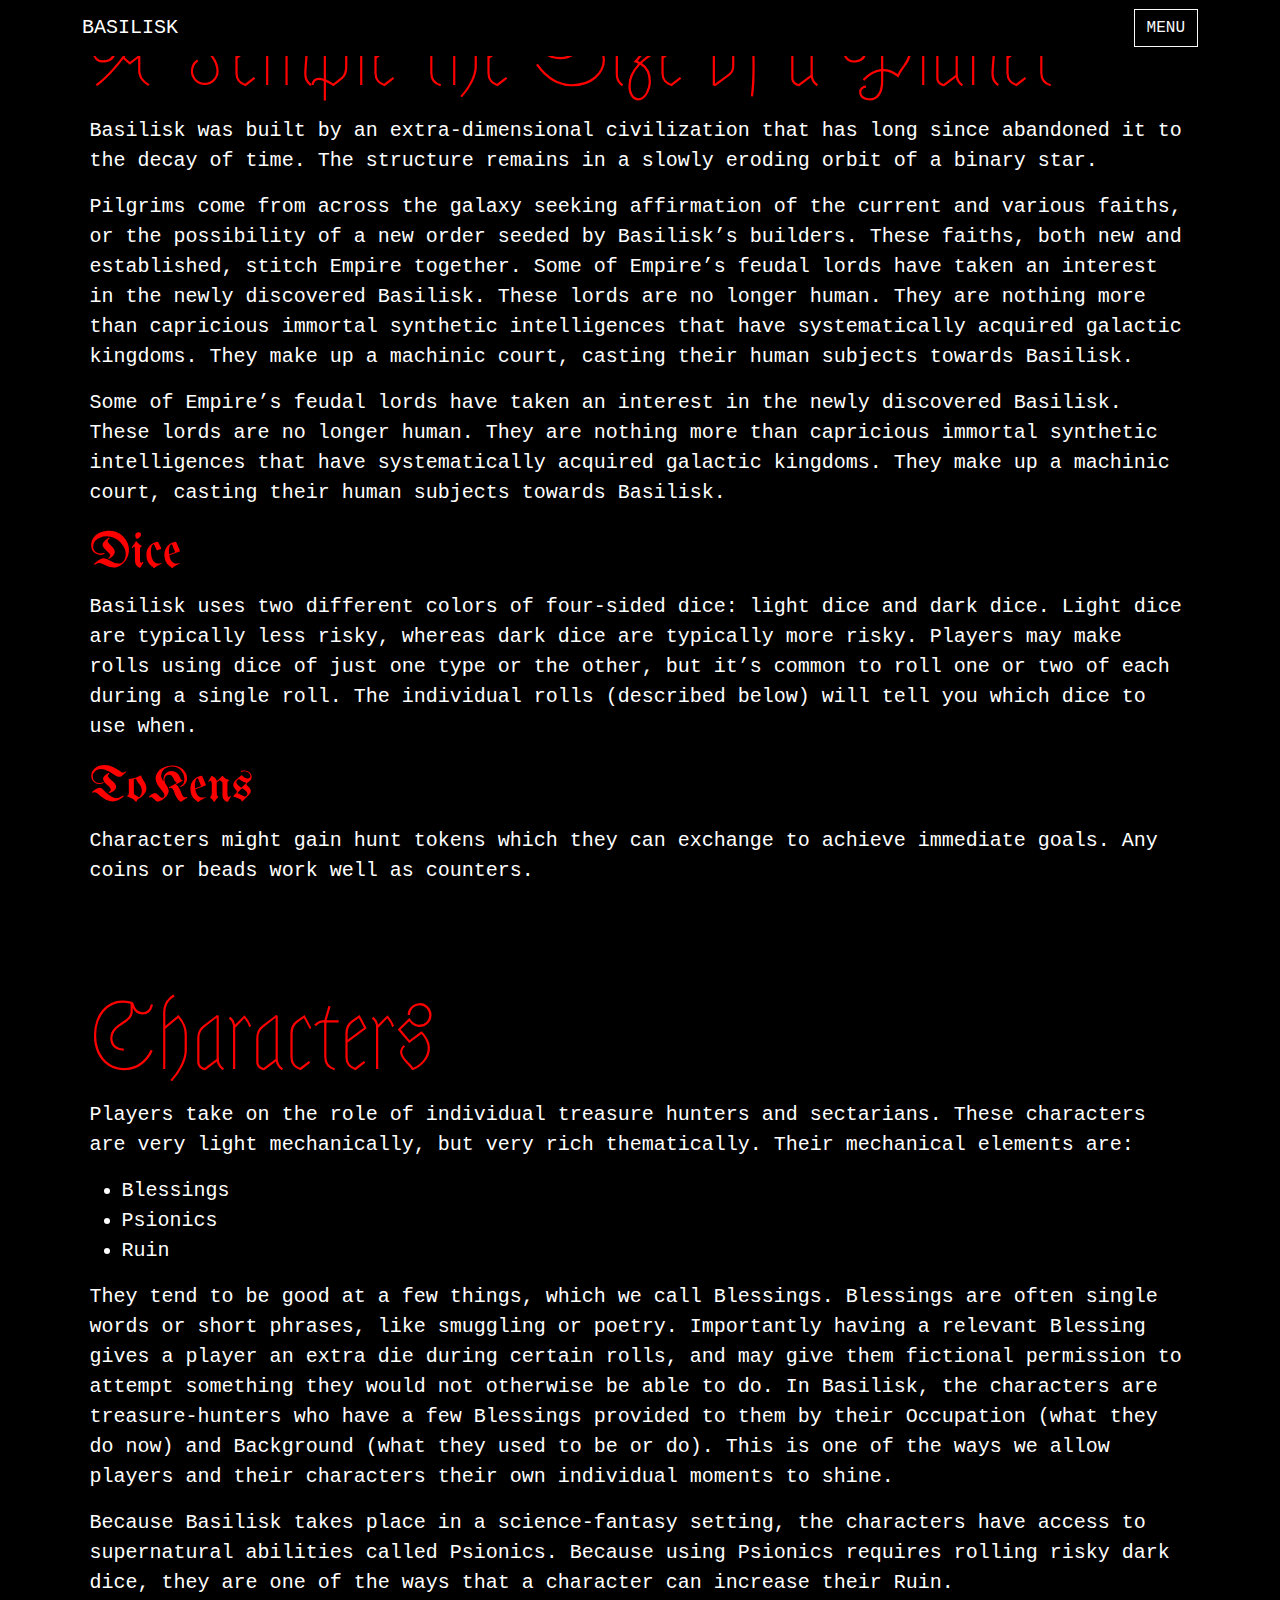
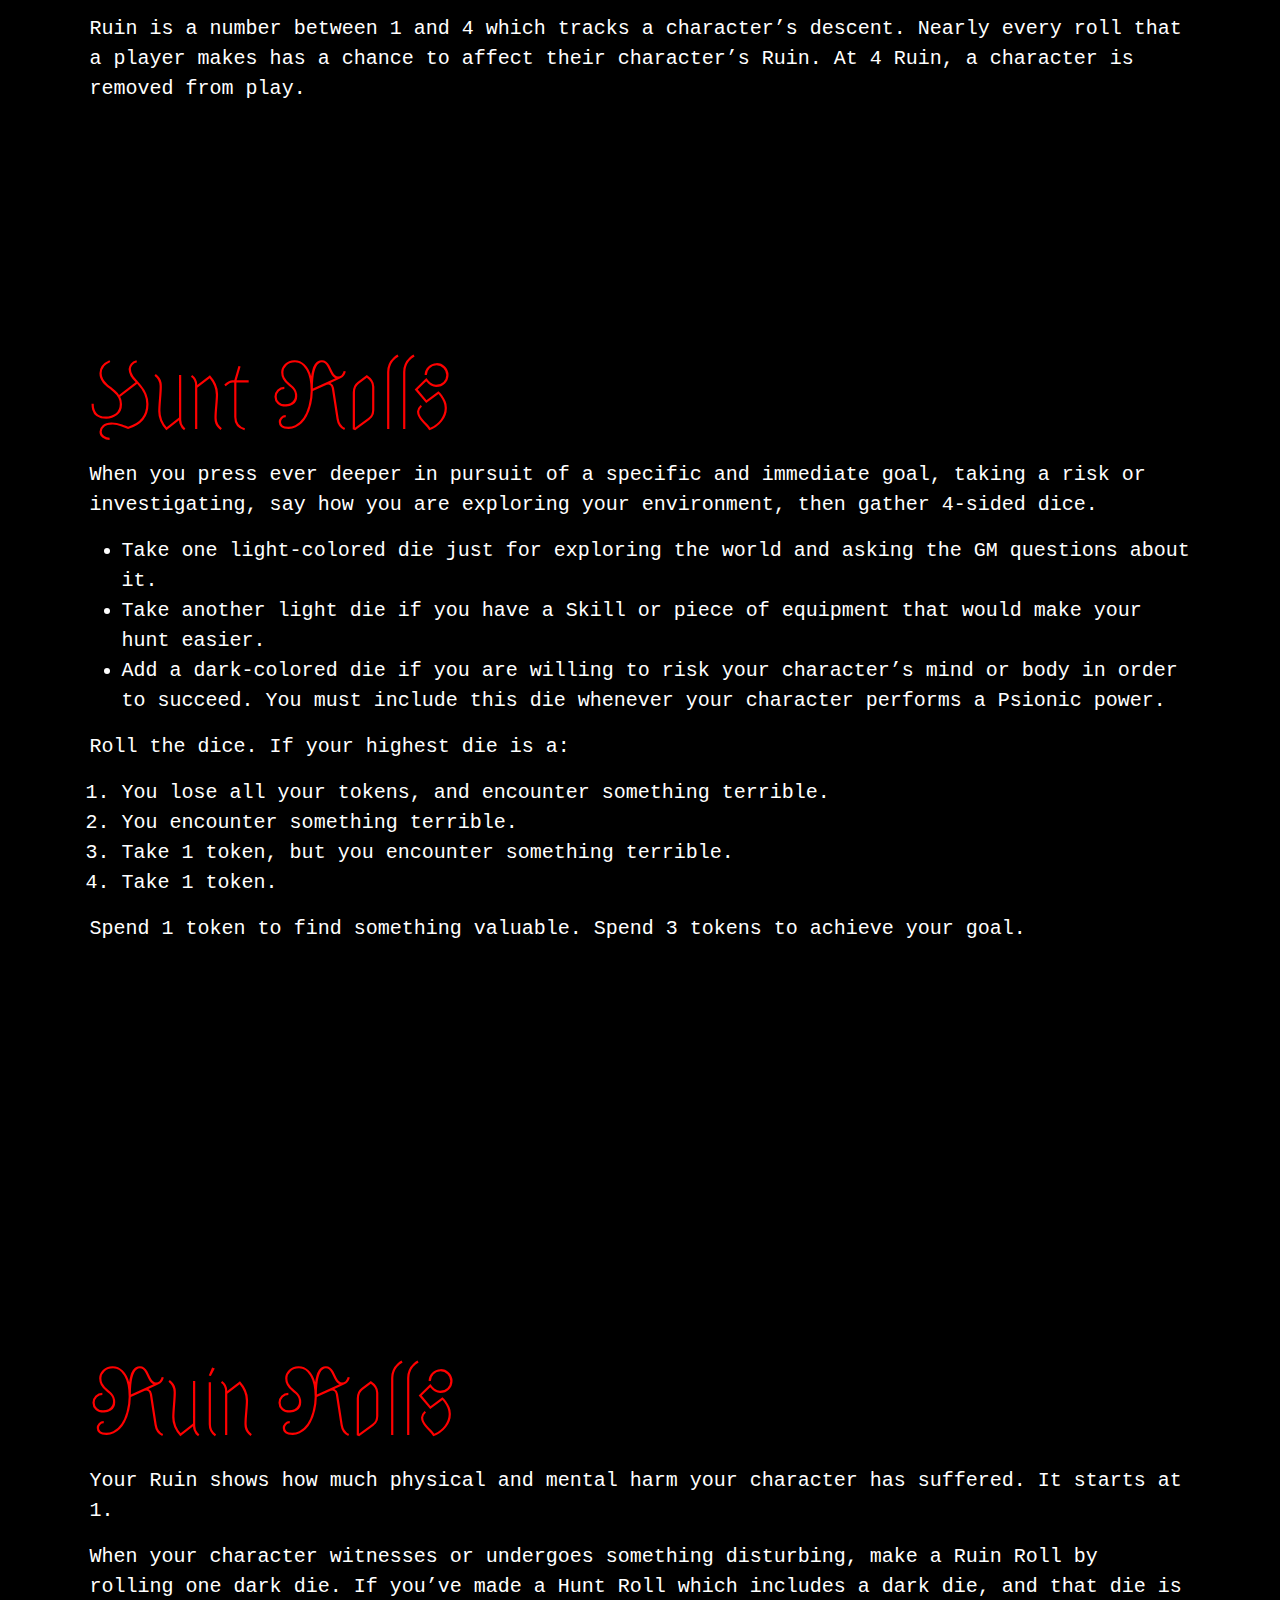
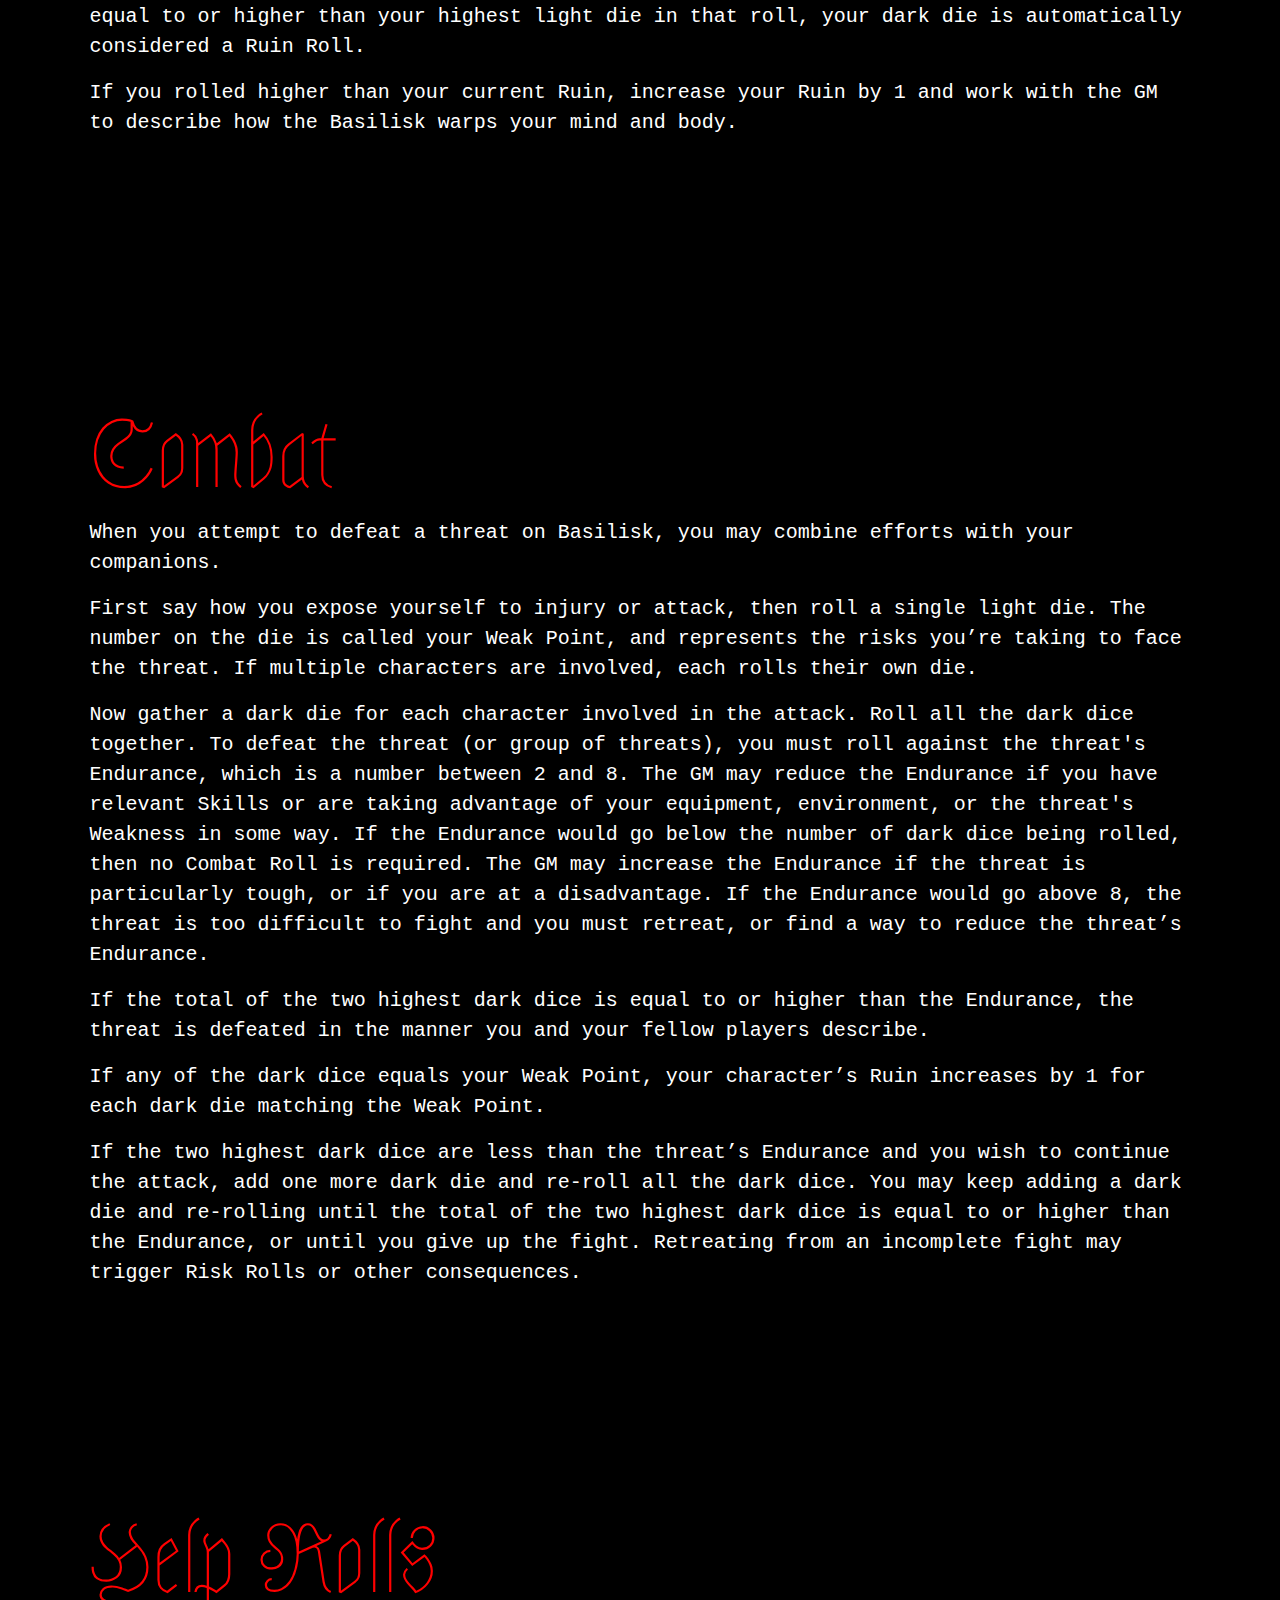
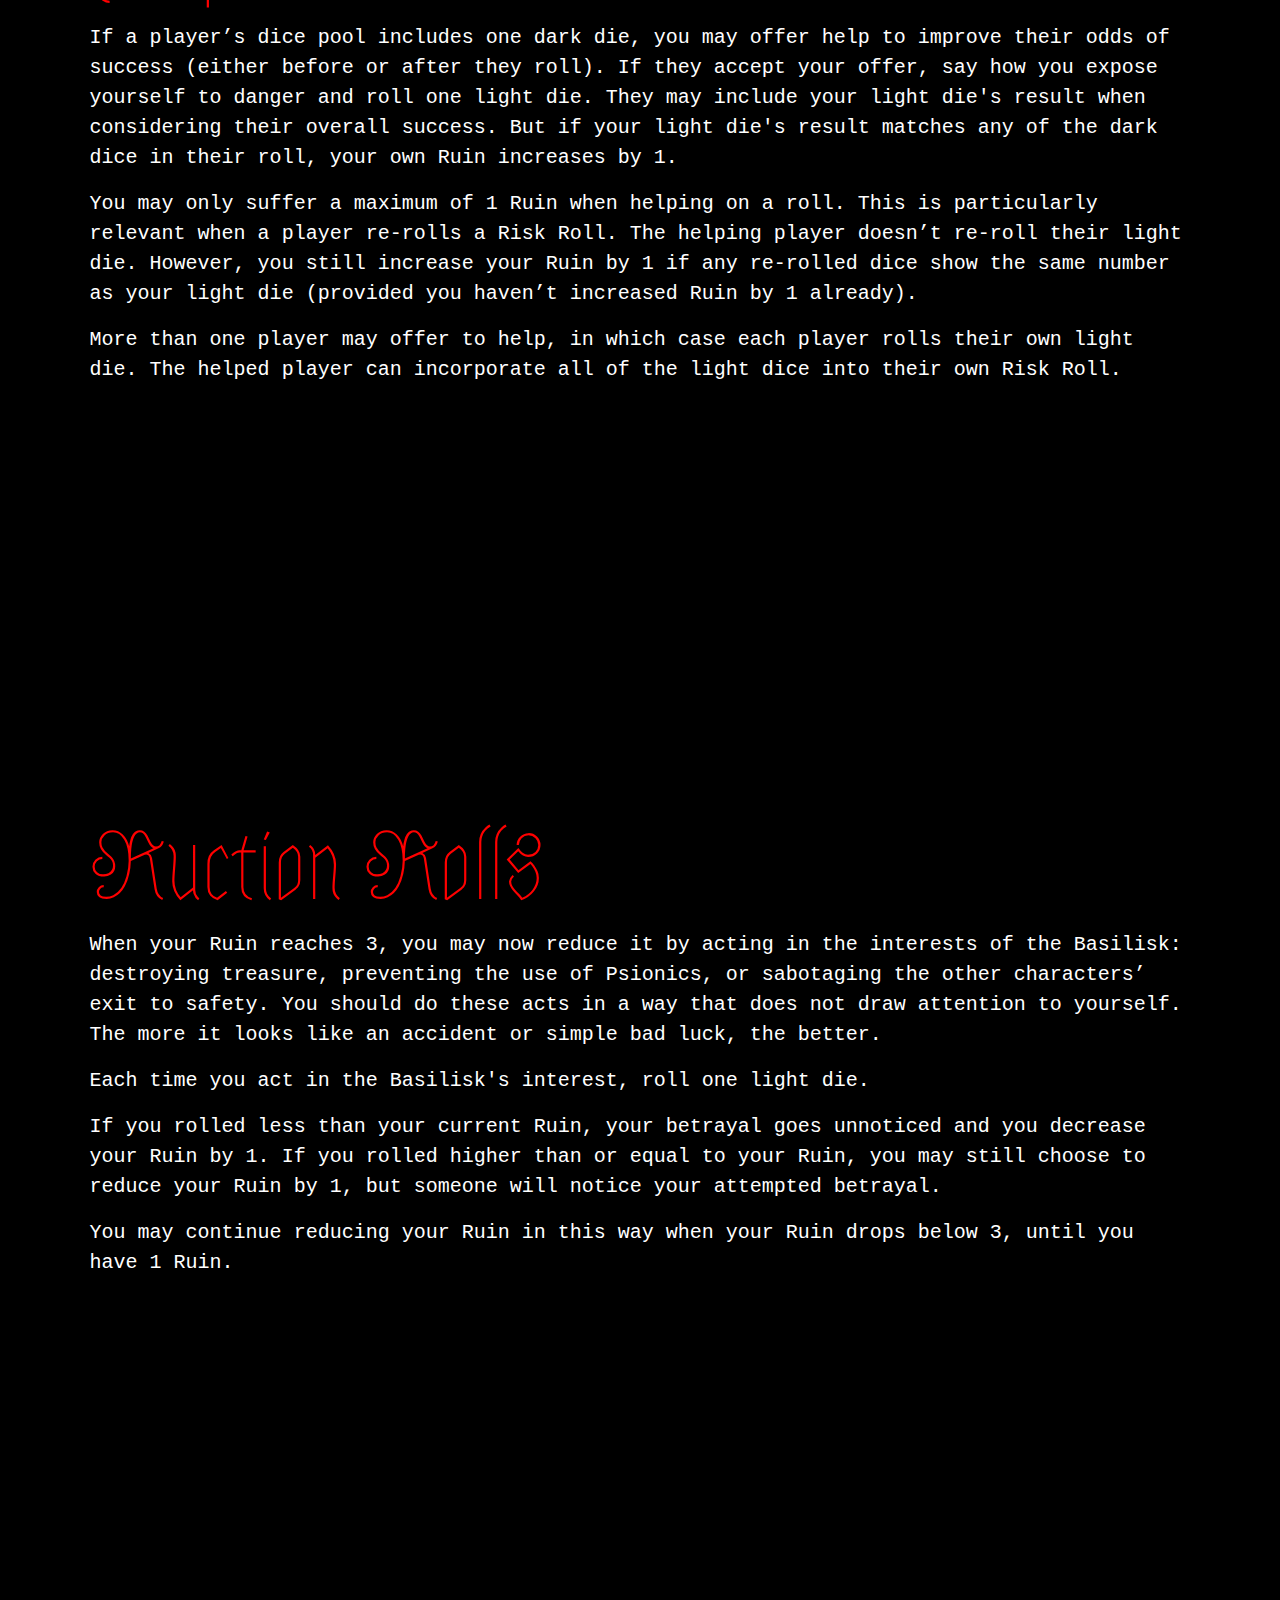
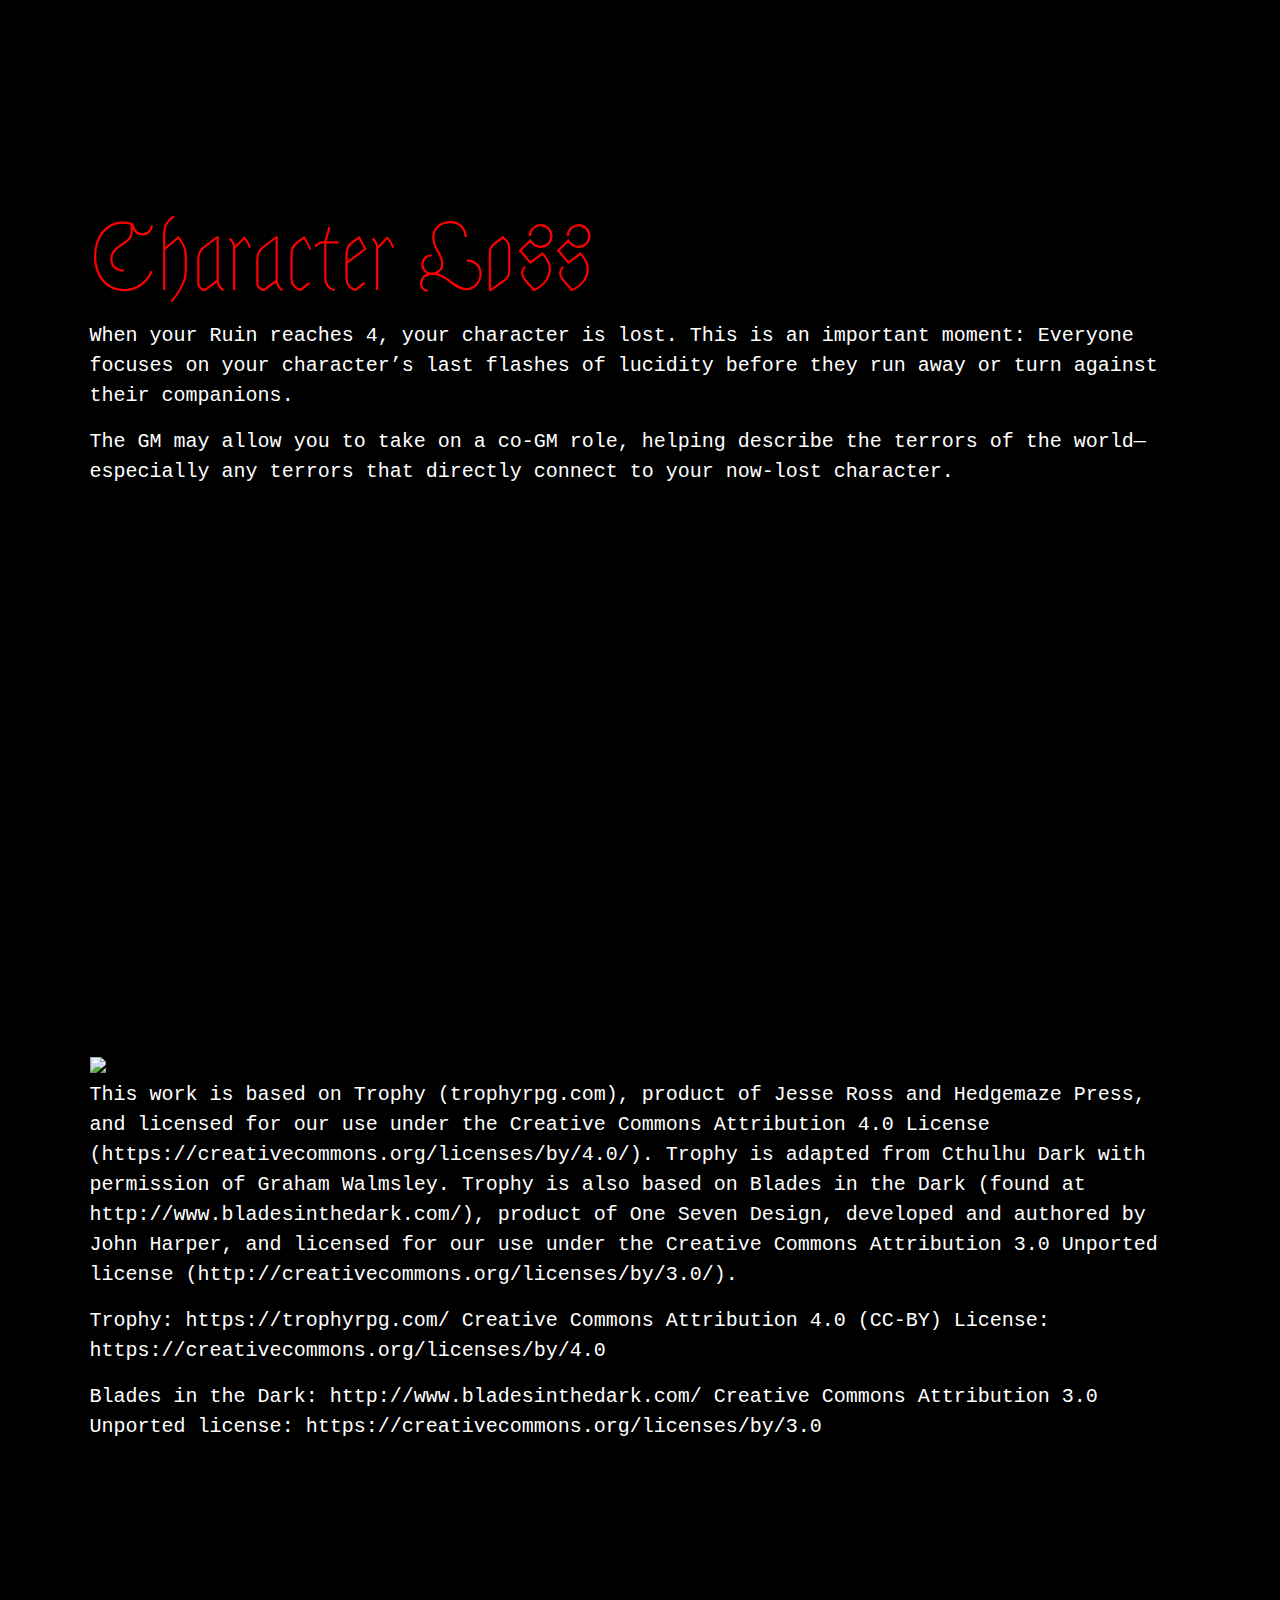
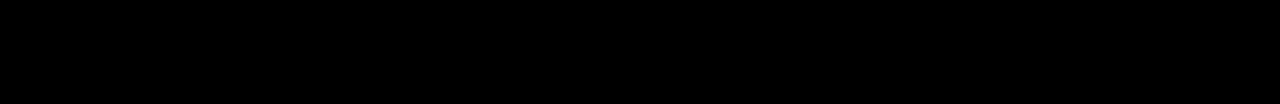
==== index.html @ de1ed0e3 "first push" ====
<!DOCTYPE html>
<html lang="en">
  <head>
    <!-- Required meta tags -->
    <meta charset="utf-8" />
    <meta name="viewport" content="width=device-width, initial-scale=1" />

    <title>BASILISK!</title>

    <link rel="stylesheet" href="css/bootstrap.css" />
    <link rel="stylesheet" href="main.css" />
  </head>
  <body>
    <!-- HEADER + NAV -->
    <header>
      <nav class="navbar justify-content-between fixed-top">
        <div class="container-md">
          <a class="navbar-brand text-white" href="index.html">BASILISK</a>
          <button
            class="btn rounded-0 btn-outline-light"
            type="button"
            data-bs-toggle="offcanvas"
            data-bs-target="#offcanvasRight"
            aria-controls="offcanvasRight"
          >
            MENU
          </button>
        </div>
      </nav>
    </header>
     <!-- /HEADER+NAV -->

    <!-- intro-->
    <section id="intro" class="intro">
      <div class="heading">
        <h1>A Temple the Size of a Planet</h1>
        <p>
          Basilisk was built by an extra-dimensional civilization that has long
          since abandoned it to the decay of time. The structure remains in a
          slowly eroding orbit of a binary star.
        </p>
        <p>
          Pilgrims come from across the galaxy seeking affirmation of the
          current and various faiths, or the possibility of a new order seeded
          by Basilisk’s builders. These faiths, both new and established, stitch
          Empire together. Some of Empire’s feudal lords have taken an interest
          in the newly discovered Basilisk. These lords are no longer human.
          They are nothing more than capricious immortal synthetic intelligences
          that have systematically acquired galactic kingdoms. They make up a
          machinic court, casting their human subjects towards Basilisk.
        </p>
        <p>
          Some of Empire’s feudal lords have taken an interest in the newly
          discovered Basilisk. These lords are no longer human. They are nothing
          more than capricious immortal synthetic intelligences that have
          systematically acquired galactic kingdoms. They make up a machinic
          court, casting their human subjects towards Basilisk.
        </p>
        <h2>Dice</h2>
        <p> 
         Basilisk uses two different colors of four-sided dice: light dice
        and dark dice. Light dice are typically less risky, whereas dark dice
        are typically more risky. Players may make rolls using dice of just one
        type or the other, but it’s common to roll one or two of each during a
        single roll. The individual rolls (described below) will tell you which
        dice to use when. 
        <h2>ToKens</h2> Characters might gain hunt tokens which they
        can exchange to achieve immediate goals. Any coins or beads work well as
        counters.
    </p>
      </div>
    </section>
    <!-- /intro-->

    <!-- characters-->
    <section id="characters" class="characters">
      <div class="heading">
        <h1>Characters</h1>
        <p>
          Players take on the role of individual treasure hunters and
          sectarians. These characters are very light mechanically, but very
          rich thematically. Their mechanical elements are:
        </p>
        <ul>
          <li>Blessings</li>
          <li>Psionics</li>
          <li>Ruin</li>
        </ul>
        <p>
          They tend to be good at a few things, which we call Blessings.
          Blessings are often single words or short phrases, like smuggling or
          poetry. Importantly having a relevant Blessing gives a player an extra
          die during certain rolls, and may give them fictional permission to
          attempt something they would not otherwise be able to do. In Basilisk,
          the characters are treasure-hunters who have a few Blessings provided
          to them by their Occupation (what they do now) and Background (what
          they used to be or do). This is one of the ways we allow players and
          their characters their own individual moments to shine.
        </p>
        <p>
          Because Basilisk takes place in a science-fantasy setting, the
          characters have access to supernatural abilities called Psionics.
          Because using Psionics requires rolling risky dark dice, they are one
          of the ways that a character can increase their Ruin.
        </p>
        <p>
          Ruin is a number between 1 and 4 which tracks a character’s descent.
          Nearly every roll that a player makes has a chance to affect their
          character’s Ruin. At 4 Ruin, a character is removed from play.
        </p>
      </div>
    </section>
    <!-- /characters-->

    <!-- HUNT ROLLS-->
    <section id="hunt" class="hunt">
      <div class="heading">
        <h1>Hunt Rolls</h1>
        <p>
          When you press ever deeper in pursuit of a specific and immediate
          goal, taking a risk or investigating, say how you are exploring your
          environment, then gather 4-sided dice.
        </p>
        <ul>
          <li>
            Take one light-colored die just for exploring the world and asking
            the GM questions about it.
          </li>
          <li>
            Take another light die if you have a Skill or piece of equipment
            that would make your hunt easier.
          </li>
          <li>
            Add a dark-colored die if you are willing to risk your character’s
            mind or body in order to succeed. You must include this die whenever
            your character performs a Psionic power.
          </li>
        </ul>

        <p>Roll the dice. If your highest die is a:</p>
        <ol>
          <li>You lose all your tokens, and encounter something terrible.</li>
          <li>You encounter something terrible.</li>
          <li>Take 1 token, but you encounter something terrible.</li>
          <li>Take 1 token.</li>
        </ol>
        <p>
          Spend 1 token to find something valuable. Spend 3 tokens to achieve
          your goal.
        </p>
      </div>
    </section>
    <!-- /HUNT ROLLS-->
    <!-- RUIN -->
    <section id="ruin" class="ruin">
      <div class="heading">
        <h1>Ruin Rolls</h1>
        <p>
          Your Ruin shows how much physical and mental harm your character has
          suffered. It starts at 1.
        </p>
        <p>
          When your character witnesses or undergoes something disturbing, make
          a Ruin Roll by rolling one dark die. If you’ve made a Hunt Roll which
          includes a dark die, and that die is equal to or higher than your
          highest light die in that roll, your dark die is automatically
          considered a Ruin Roll.
        </p>
        <p>
          If you rolled higher than your current Ruin, increase your Ruin by 1
          and work with the GM to describe how the Basilisk warps your mind and
          body.
        </p>
      </div>
    </section>

    <!-- /RUIN -->

    <!-- COMBAT-->
    <section id="combat" class="combat">
      <div class="heading">
        <h1>Combat</h1>
        <p>
          When you attempt to defeat a threat on Basilisk, you may combine
          efforts with your companions.
        </p>
        <p>
          First say how you expose yourself to injury or attack, then roll a
          single light die. The number on the die is called your Weak Point, and
          represents the risks you’re taking to face the threat. If multiple
          characters are involved, each rolls their own die.
        </p>
        <p>
          Now gather a dark die for each character involved in the attack. Roll
          all the dark dice together. To defeat the threat (or group of
          threats), you must roll against the threat's Endurance, which is a
          number between 2 and 8. The GM may reduce the Endurance if you have
          relevant Skills or are taking advantage of your equipment,
          environment, or the threat's Weakness in some way. If the Endurance
          would go below the number of dark dice being rolled, then no Combat
          Roll is required. The GM may increase the Endurance if the threat is
          particularly tough, or if you are at a disadvantage. If the Endurance
          would go above 8, the threat is too difficult to fight and you must
          retreat, or find a way to reduce the threat’s Endurance.
        </p>
        <p>
          If the total of the two highest dark dice is equal to or higher than
          the Endurance, the threat is defeated in the manner you and your
          fellow players describe.
        </p>
        <p>
          If any of the dark dice equals your Weak Point, your character’s Ruin
          increases by 1 for each dark die matching the Weak Point.
        </p>
        <p>
          If the two highest dark dice are less than the threat’s Endurance and
          you wish to continue the attack, add one more dark die and re-roll all
          the dark dice. You may keep adding a dark die and re-rolling until the
          total of the two highest dark dice is equal to or higher than the
          Endurance, or until you give up the fight. Retreating from an
          incomplete fight may trigger Risk Rolls or other consequences.
        </p>
      </div>
    </section>
    <!-- /COMBAT-->

    <!-- HELP ROLLS-->
    <section id="help" class="help">
      <div class="heading">
        <h1>Help Rolls</h1>
        <p>
          If a player’s dice pool includes one dark die, you may offer help to
          improve their odds of success (either before or after they roll). If
          they accept your offer, say how you expose yourself to danger and roll
          one light die. They may include your light die's result when
          considering their overall success. But if your light die's result
          matches any of the dark dice in their roll, your own Ruin increases by
          1.
        </p>
        <p>
          You may only suffer a maximum of 1 Ruin when helping on a roll. This
          is particularly relevant when a player re-rolls a Risk Roll. The
          helping player doesn’t re-roll their light die. However, you still
          increase your Ruin by 1 if any re-rolled dice show the same number as
          your light die (provided you haven’t increased Ruin by 1 already).
        </p>
        <p>
          More than one player may offer to help, in which case each player
          rolls their own light die. The helped player can incorporate all of
          the light dice into their own Risk Roll.
        </p>
      </div>
    </section>
    <!-- /HELP_ROLLS-->

    <!-- REDUCTION -->

    <section id="reduction" class="reduction">
      <div class="heading">
        <h1>Ruction Rolls</h1>
        <p>
          When your Ruin reaches 3, you may now reduce it by acting in the
          interests of the Basilisk: destroying treasure, preventing the use of
          Psionics, or sabotaging the other characters’ exit to safety. You
          should do these acts in a way that does not draw attention to
          yourself. The more it looks like an accident or simple bad luck, the
          better.
        </p>
        <p>Each time you act in the Basilisk's interest, roll one light die.</p>
        <p>
          If you rolled less than your current Ruin, your betrayal goes
          unnoticed and you decrease your Ruin by 1. If you rolled higher than
          or equal to your Ruin, you may still choose to reduce your Ruin by 1,
          but someone will notice your attempted betrayal.
        </p>
        <p>
          You may continue reducing your Ruin in this way when your Ruin drops
          below 3, until you have 1 Ruin.
        </p>
      </div>
    </section>
    <!-- /REDUCTION -->

    <!-- Character_Loss -->
    <section id="loss" class="loss">
      <div class="heading">
        <h1>Character Loss</h1>
        <p>
          When your Ruin reaches 4, your character is lost. This is an important
          moment: Everyone focuses on your character’s last flashes of lucidity
          before they run away or turn against their companions.
        </p>
        <p>
          The GM may allow you to take on a co-GM role, helping describe the
          terrors of the world—especially any terrors that directly connect to
          your now-lost character.
        </p>
      </div>
    </section>

    <!-- /Character_Loss -->

    <!-- license -->
    <section id="license" class="license">
        <div class="heading">
            <img src="https://trophyrpg.com/system/logos/Rooted-in-Trophy-White.svg"/>
          <p>
          This work is based on Trophy (trophyrpg.com), product of Jesse Ross and Hedgemaze Press, and licensed for our use under the Creative Commons Attribution 4.0 License (https://creativecommons.org/licenses/by/4.0/). Trophy is adapted from Cthulhu Dark with permission of Graham Walmsley. Trophy is also based on Blades in the Dark (found at http://www.bladesinthedark.com/), product of One Seven Design, developed and authored by John Harper, and licensed for our use under the Creative Commons Attribution 3.0 Unported license (http://creativecommons.org/licenses/by/3.0/).
        </p>
        <p>
          Trophy: https://trophyrpg.com/
        Creative Commons Attribution 4.0 (CC-BY) License: https://creativecommons.org/licenses/by/4.0
    </p>
    <p>
        Blades in the Dark: http://www.bladesinthedark.com/
Creative Commons Attribution 3.0 Unported license: https://creativecommons.org/licenses/by/3.0
</p>        
</div>
      </section>
      <!-- /license -->


    <!-- OFF CANVAS -->
    <div
      class="offcanvas offcanvas-end bg-dark"
      tabindex="-1"
      id="offcanvasRight"
      aria-labelledby="offcanvasRightLabel"
    >
      <div class="offcanvas-header">
        <h2 id="offcanvasRightLabel">Menu</h2>
        <button
          type="button"
          class="btn-close btn-close-white text-reset"
          data-bs-dismiss="offcanvas"
          aria-label="Close"
        ></button>
      </div>
      <div class="offcanvas-body">
        <ul style="list-style-type:none;" >
            <li><a href="#intro">Setting</a></li>
            <li><a href="#characters">Characters</a></li>
            <li><a href="#hunt">Hunt Rolls</a></li>
            <li><a href="#ruin">Ruin</a></li>
            <li><a href="#combat">Combat</a></li>
            <li><a href="#help">Help Rolls</a></li>
            <li><a href="#reduction">Reduction Rolls</a></li>
            <li><a href="#loss">Character Loss</a></li>
            <li><a href="#license">License</a></li>
          </ul>
          <ul style="list-style-type:none;" >
            <li><a href="codex.html">Codex</a></li>
          </ul>

      </div>
    </div>

    <!-- END-->
    <script
      src="https://cdn.jsdelivr.net/npm/bootstrap@5.1.3/dist/js/bootstrap.bundle.min.js"
      integrity="sha384-ka7Sk0Gln4gmtz2MlQnikT1wXgYsOg+OMhuP+IlRH9sENBO0LRn5q+8nbTov4+1p"
      crossorigin="anonymous"
    ></script>
  </body>
</html>
---- main.css ----
@import url("https://fonts.googleapis.com/css2?family=Astloch&family=Ubuntu+Mono&family=UnifrakturMaguntia&display=swap");
* {
  box-sizing: border-box;
}

.navbar {
  background-color: black;
  color: white;
}

body {
  color: white;
  scroll-snap-type: y mandatory;
  scroll-margin-top: 30vh;
  font-family: "Ubuntu Mono", monospace;
  font-size: 1.25em;
}

section {
  width: 100%;
  padding: 0 7%;
  display: table;
  margin: 0;
  max-width: none;
  background-color: black;
  height: 100vh;
}

.intro {
  scroll-snap-align: start;
  height: 100vh;
}

.characters {
  scroll-snap-align: start;
  height: 100vh;
}

.hunt {
  scroll-snap-align: start;
  height: 100vh;
}

.combat {
  scroll-snap-align: start;
  height: 100vh;
}

/* STYLING */

.heading {
  display: table-cell;
  vertical-align: middle;
}

h1 {
  font-family: "Astloch", cursive;
  color: red;
  font-size: 4.5em;
}

h2 {
  font-family: "UnifrakturMaguntia", cursive;
  color: red;
  font-size: 2.5em;
}

a:link {
  color: white;
  text-decoration: none;
}
a:hover {
  text-decoration: underline;
  color: red;
}

a:active {
  color: white;
}

a:visited {
  color: white;
  text-decoration: none;
}

th,
td {
  padding: 15px;
  text-align: center;
  font-size: 0.75em;
}

.st {
  color: gray;
}
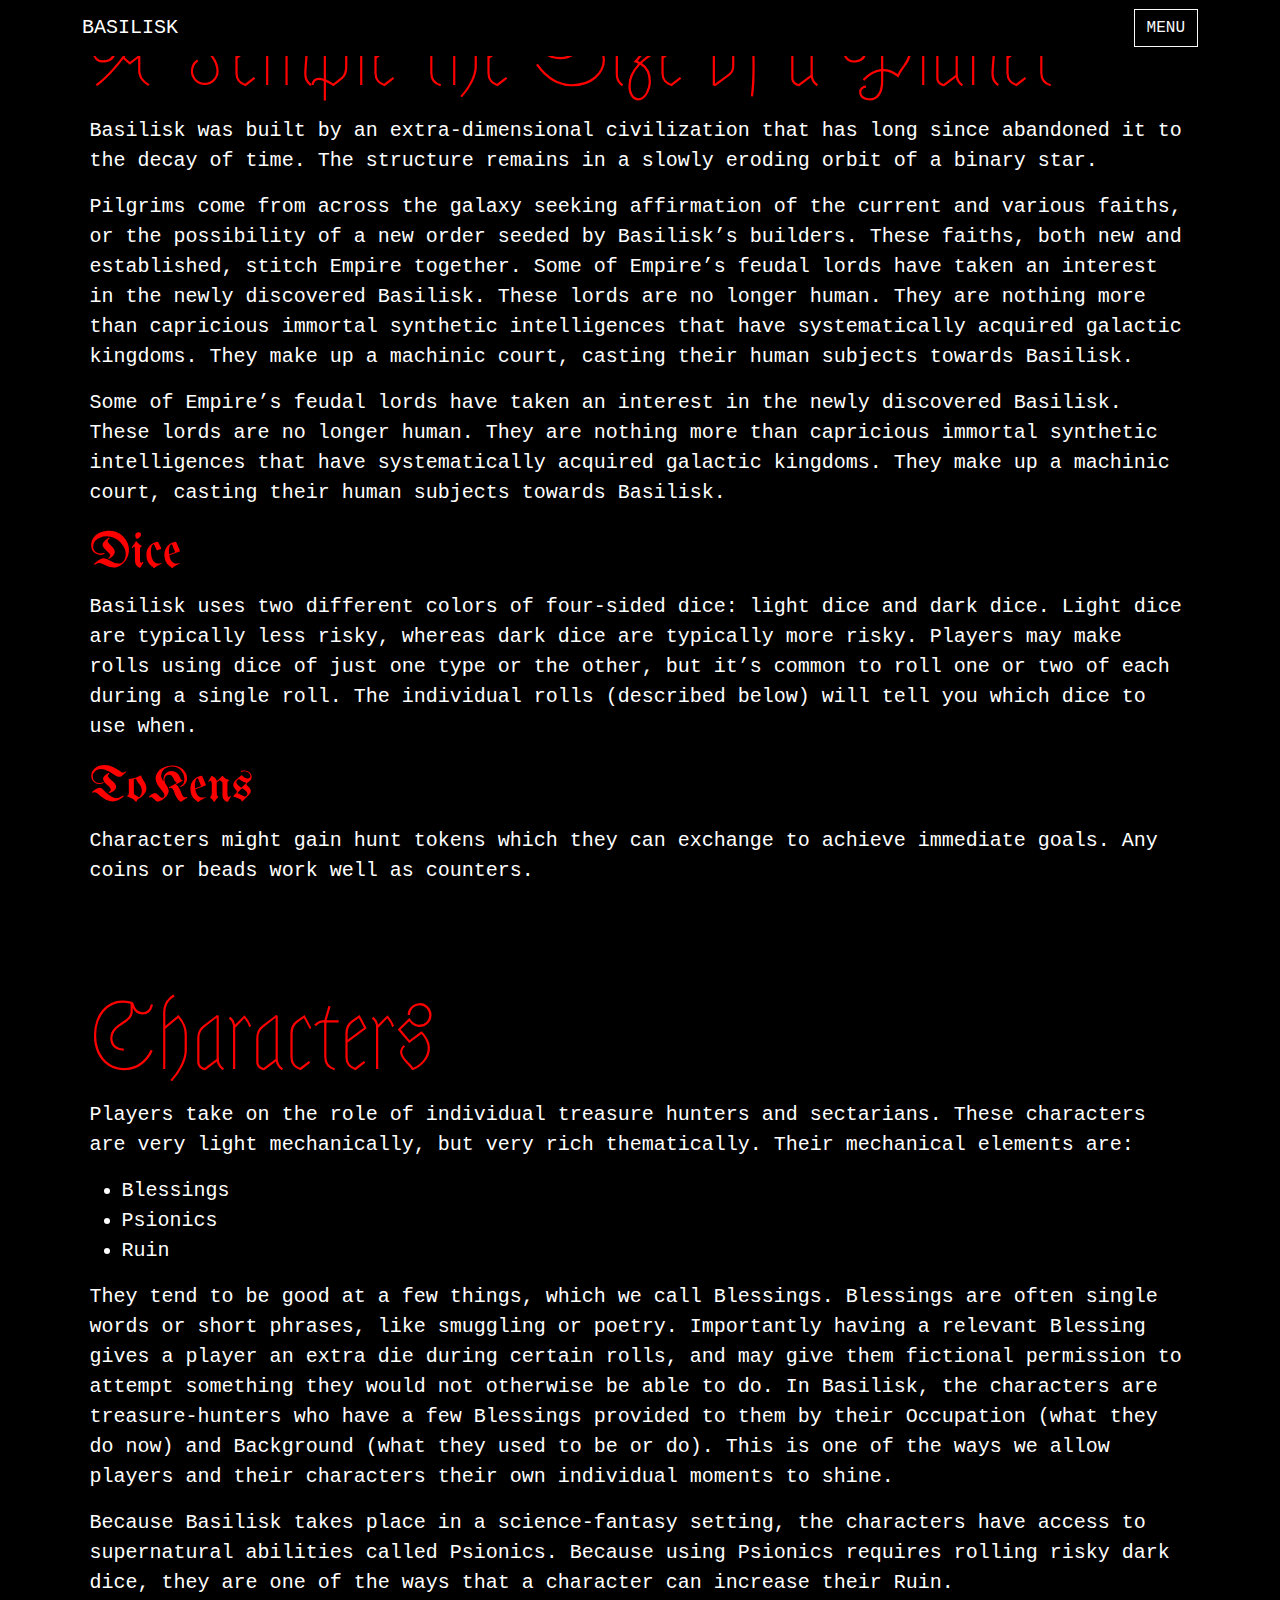
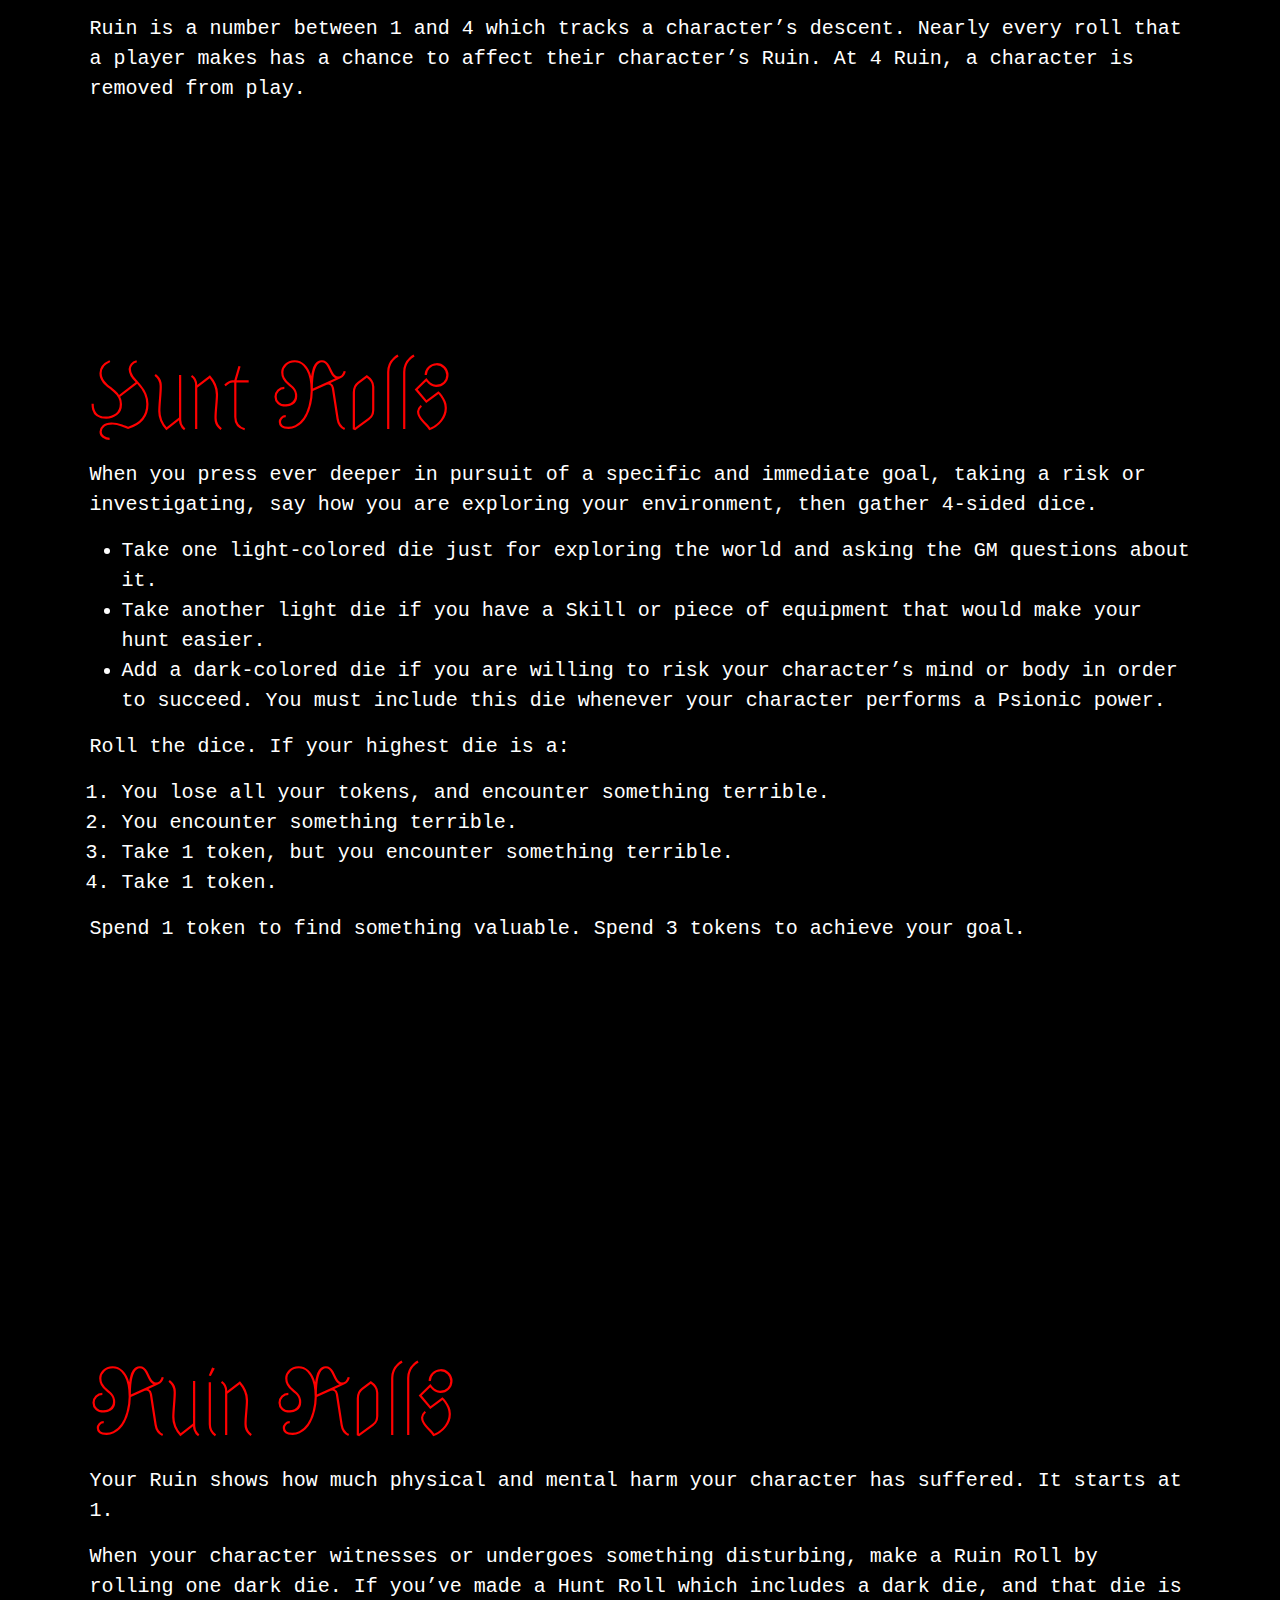
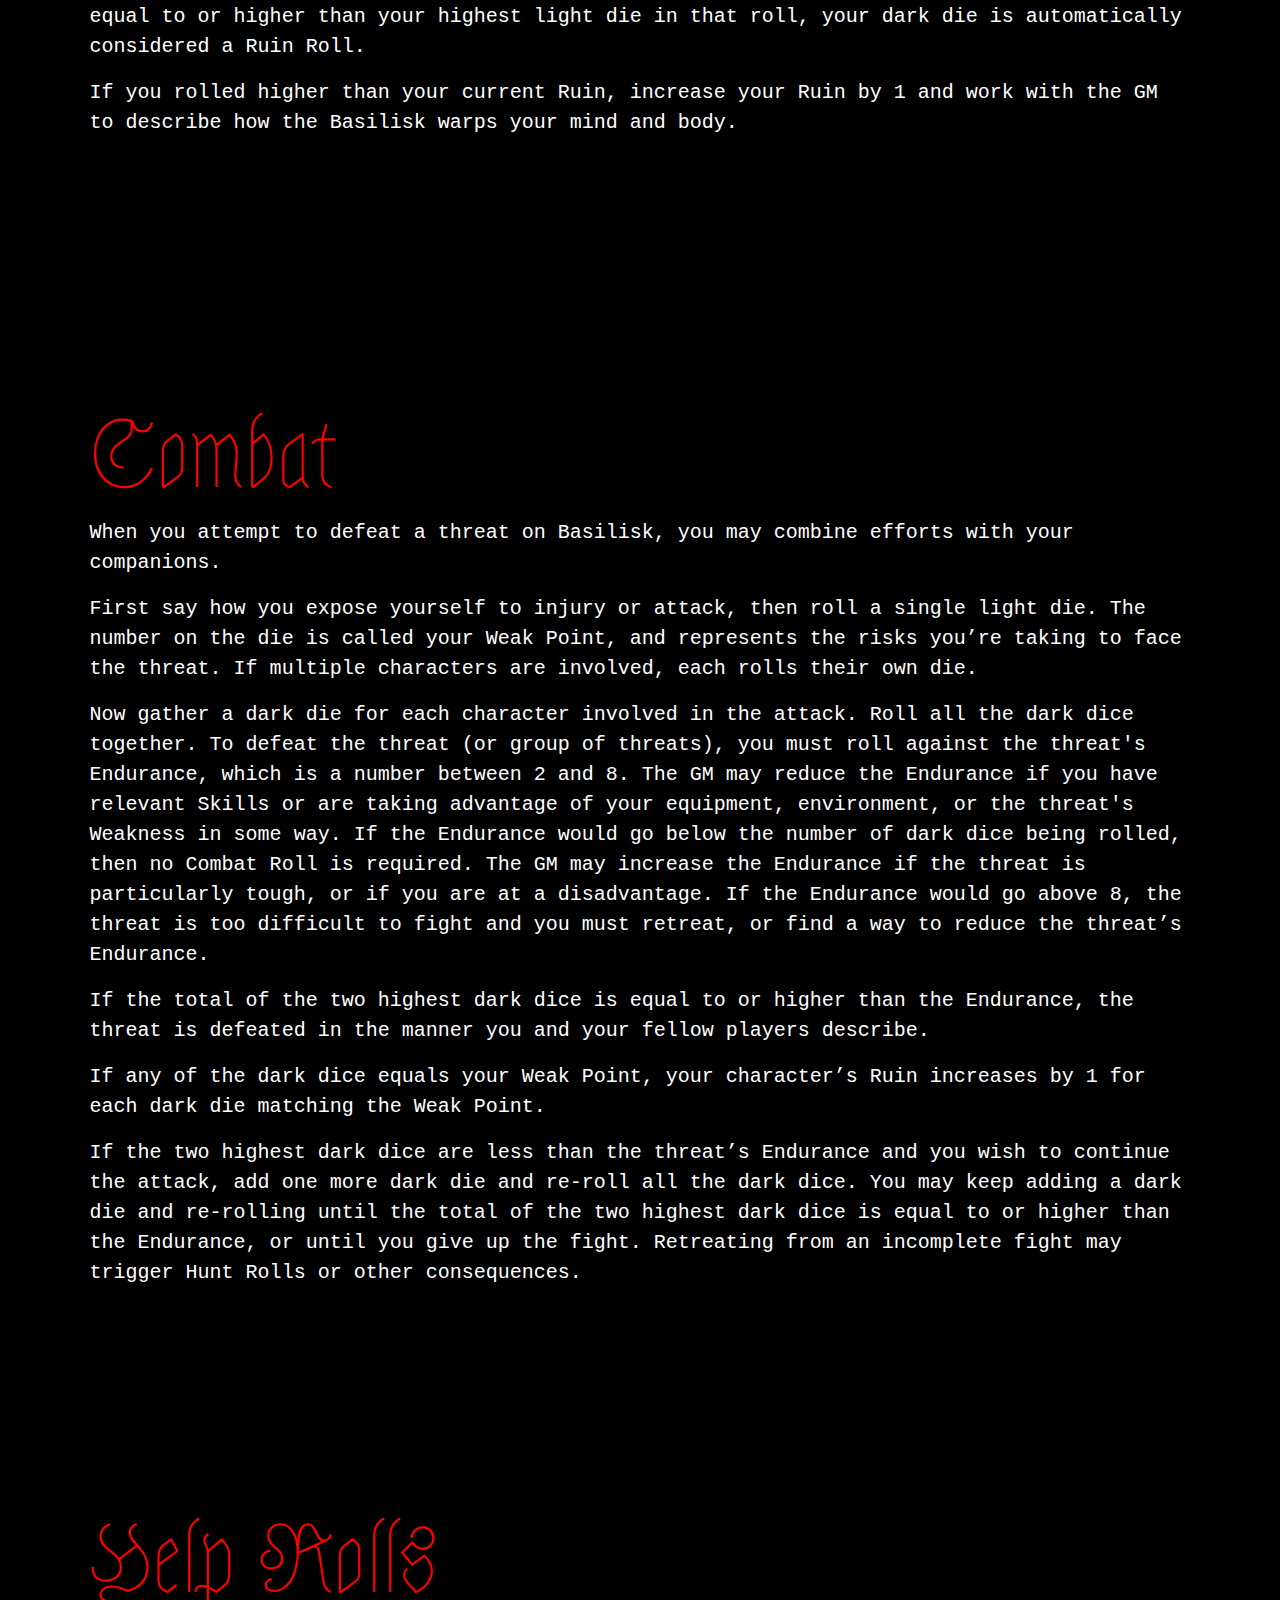
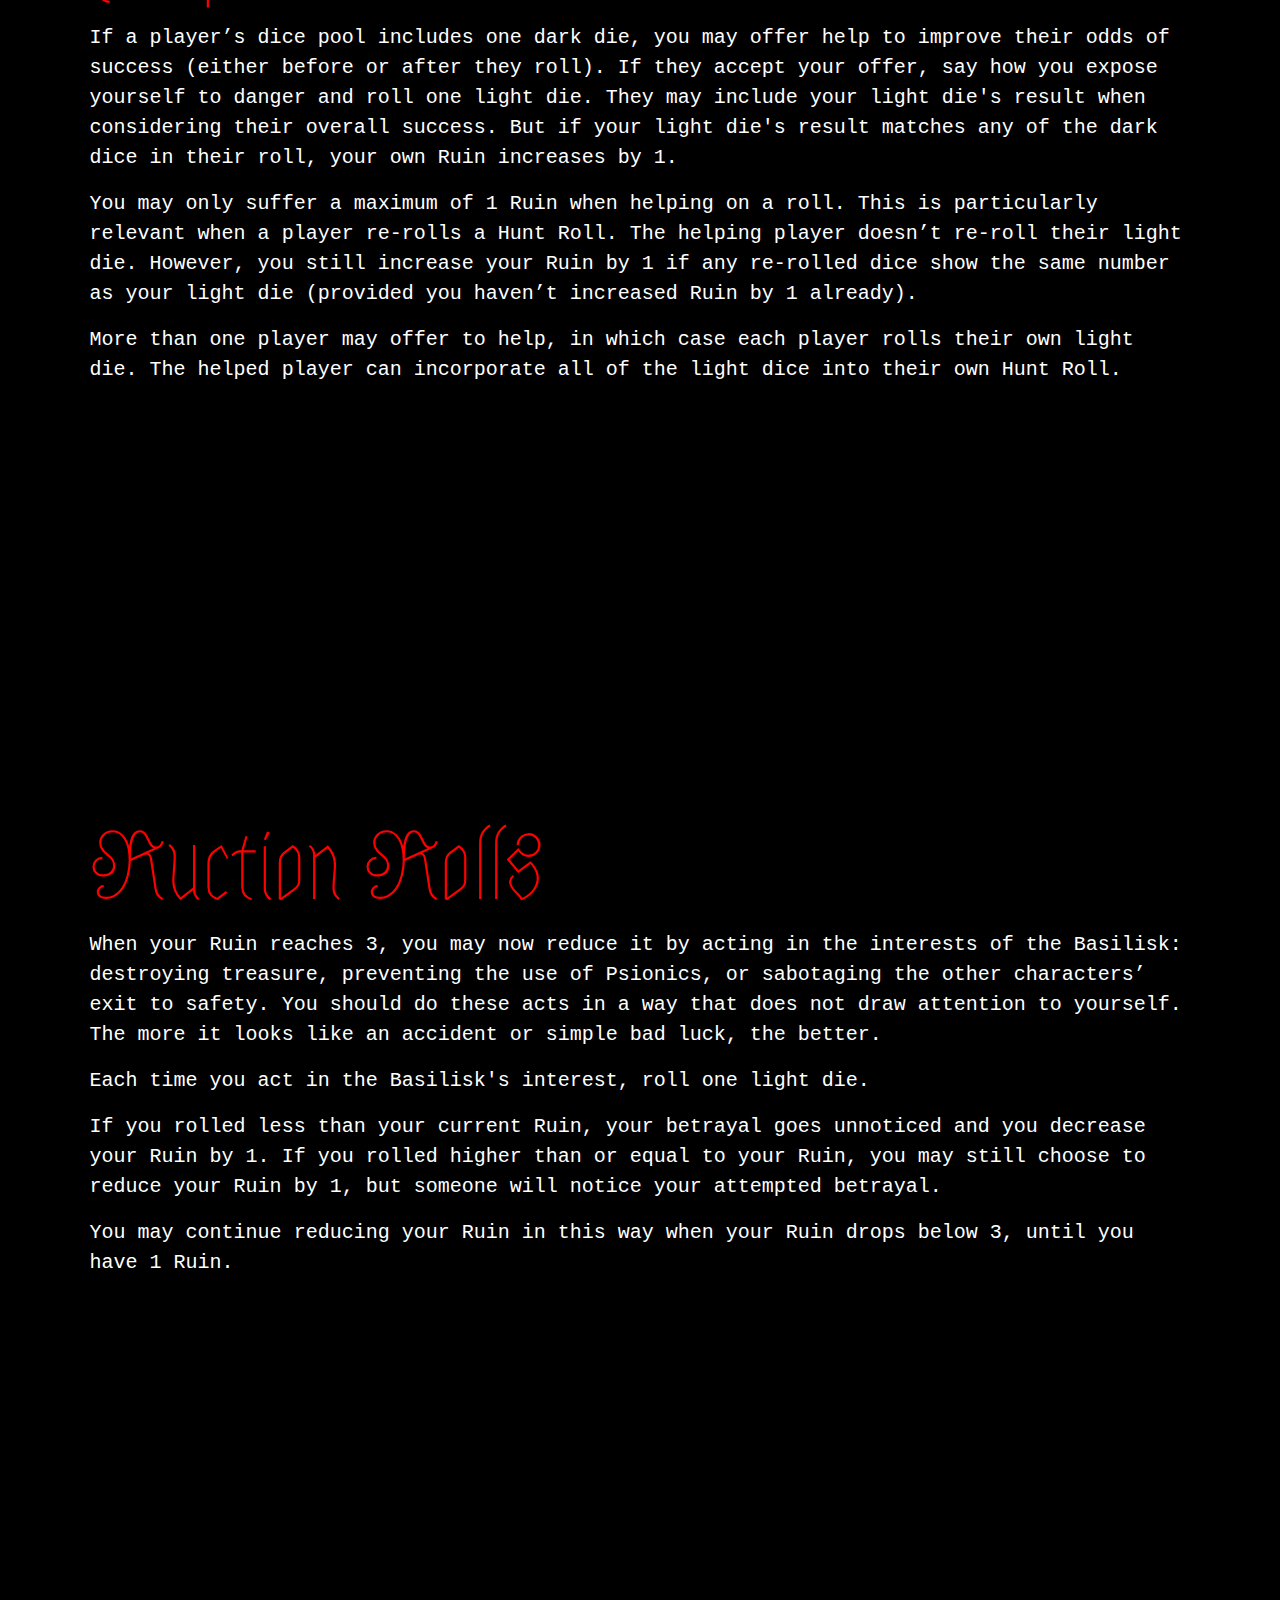
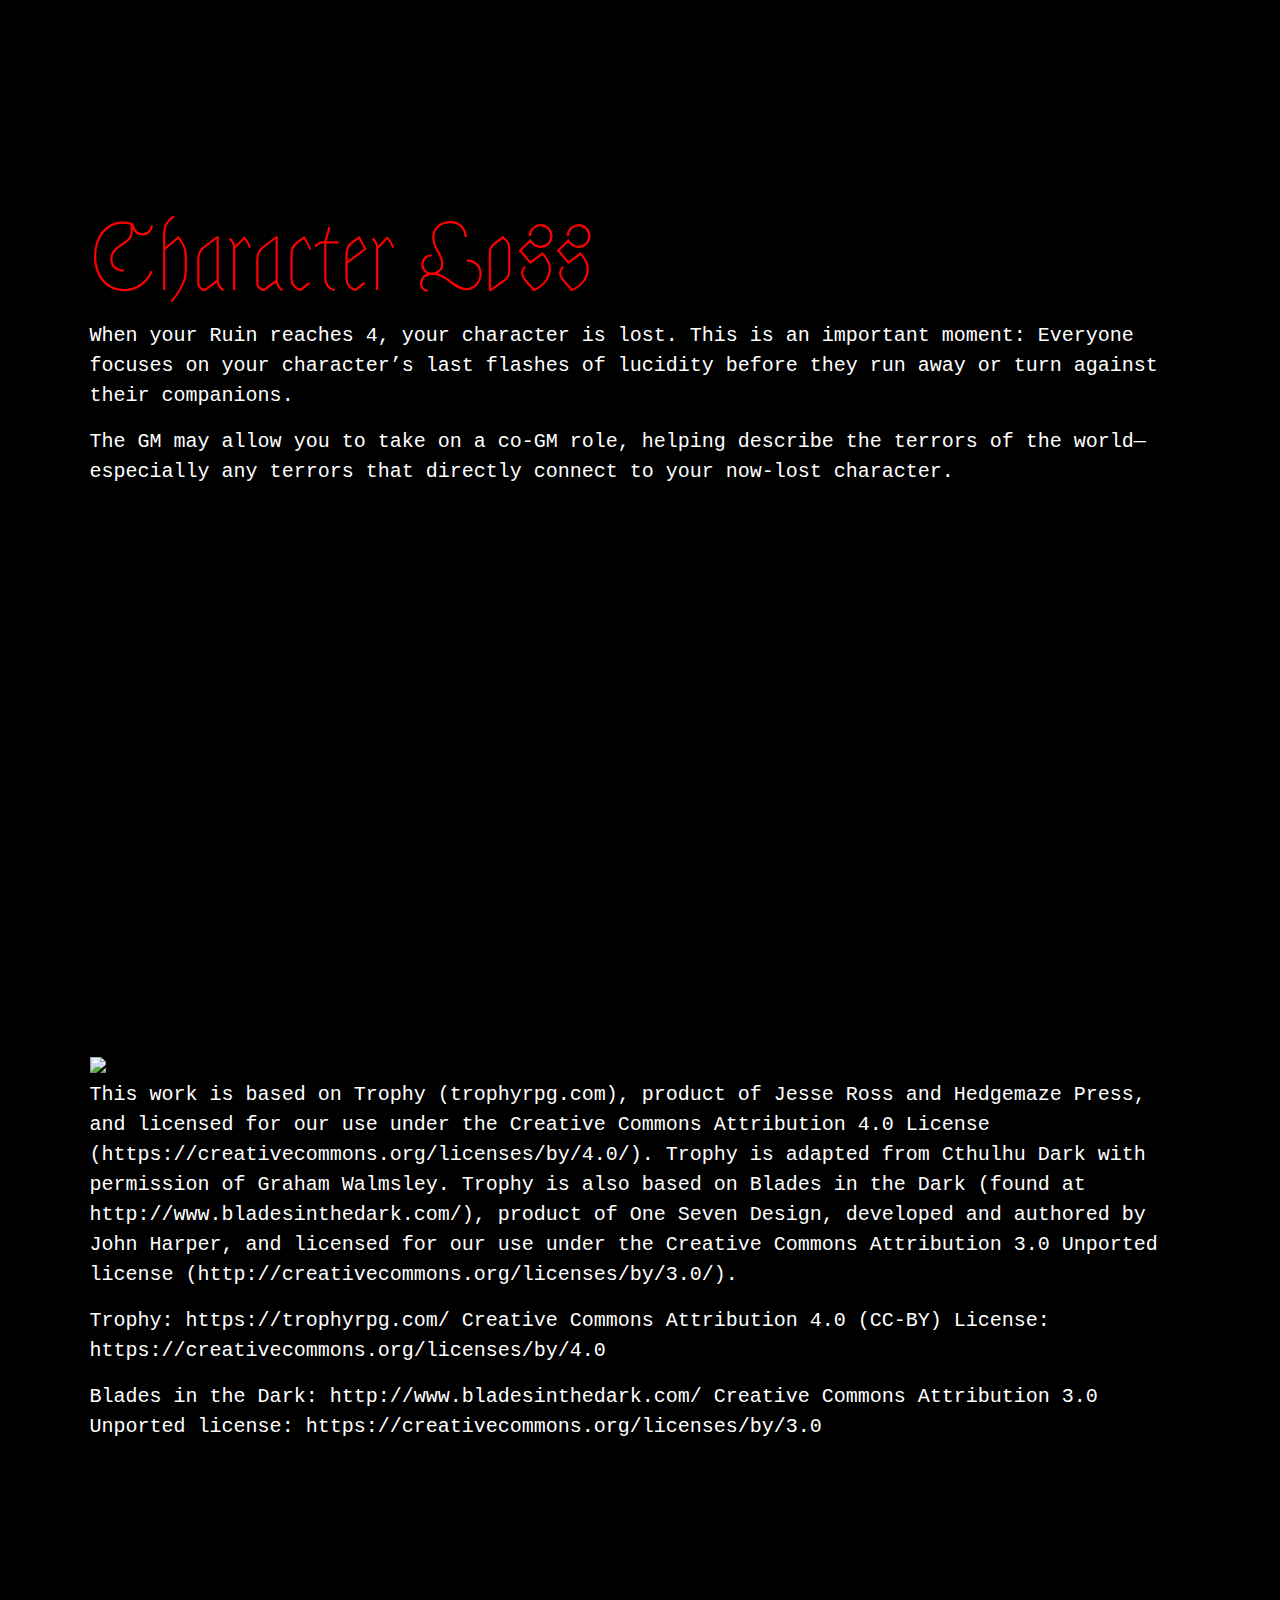
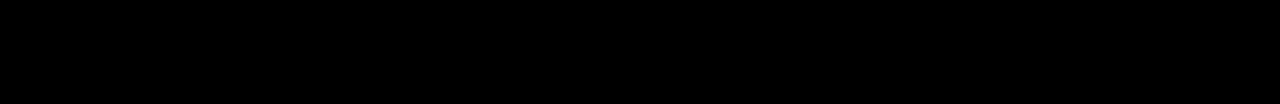
==== commit ab62edc2: "typo" ====
--- a/index.html
+++ b/index.html
@@ -218,7 +218,7 @@
           the dark dice. You may keep adding a dark die and re-rolling until the
           total of the two highest dark dice is equal to or higher than the
           Endurance, or until you give up the fight. Retreating from an
-          incomplete fight may trigger Risk Rolls or other consequences.
+          incomplete fight may trigger Hunt Rolls or other consequences.
         </p>
       </div>
     </section>
@@ -239,7 +239,7 @@
         </p>
         <p>
           You may only suffer a maximum of 1 Ruin when helping on a roll. This
-          is particularly relevant when a player re-rolls a Risk Roll. The
+          is particularly relevant when a player re-rolls a Hunt Roll. The
           helping player doesn’t re-roll their light die. However, you still
           increase your Ruin by 1 if any re-rolled dice show the same number as
           your light die (provided you haven’t increased Ruin by 1 already).
@@ -247,7 +247,7 @@
         <p>
           More than one player may offer to help, in which case each player
           rolls their own light die. The helped player can incorporate all of
-          the light dice into their own Risk Roll.
+          the light dice into their own Hunt Roll.
         </p>
       </div>
     </section>
@@ -339,17 +339,17 @@
       <div class="offcanvas-body">
         <ul style="list-style-type:none;" >
             <li><a href="#intro">Setting</a></li>
-            <li><a href="#characters">Characters</a></li>
-            <li><a href="#hunt">Hunt Rolls</a></li>
-            <li><a href="#ruin">Ruin</a></li>
-            <li><a href="#combat">Combat</a></li>
-            <li><a href="#help">Help Rolls</a></li>
-            <li><a href="#reduction">Reduction Rolls</a></li>
-            <li><a href="#loss">Character Loss</a></li>
-            <li><a href="#license">License</a></li>
+            <li><a href="#characters" >Characters</a></li>
+            <li><a href="#hunt" >Hunt Rolls</a></li>
+            <li><Ruin href="#ruin" >Ruin</a></li>
+            <li><a href="#combat" >Combat</a></li>
+            <li><a href="#help" >Help Rolls</a></li>
+            <li><a href="#reduction" >Reduction Rolls</a></li>
+            <li><a href="#loss" >Character Loss</a></li>
+            <li><a href="#license" >License</a></li>
           </ul>
           <ul style="list-style-type:none;" >
-            <li><a href="codex.html">Codex</a></li>
+            <li><a href="codex.html" data-bs-dismiss="offcanvas">Codex</a></li>
           </ul>
 
       </div>
--- a/main.css
+++ b/main.css
@@ -10,7 +10,6 @@
 
 body {
   color: white;
-  scroll-snap-type: y mandatory;
   scroll-margin-top: 30vh;
   font-family: "Ubuntu Mono", monospace;
   font-size: 1.25em;
@@ -27,27 +26,52 @@
 }
 
 .intro {
-  scroll-snap-align: start;
   height: 100vh;
+  width: 100%;
 }
 
 .characters {
-  scroll-snap-align: start;
   height: 100vh;
+  width: 100%;
 }
 
 .hunt {
-  scroll-snap-align: start;
   height: 100vh;
+  width: 100%;
 }
 
 .combat {
-  scroll-snap-align: start;
   height: 100vh;
+  width: 100%;
+}
+
+.ruin {
+  height: 100vh;
+  width: 100%;
+}
+
+.help {
+  height: 100vh;
+  width: 100%;
+}
+
+.reduction {
+  height: 100vh;
+  width: 100%;
+}
+
+.loss {
+  height: 100vh;
+  width: 100%;
+}
+
+.license {
+  height: 100vh;
+  width: 100%;
 }
 
 /* STYLING */
-
+/* ======================== */
 .heading {
   display: table-cell;
   vertical-align: middle;
